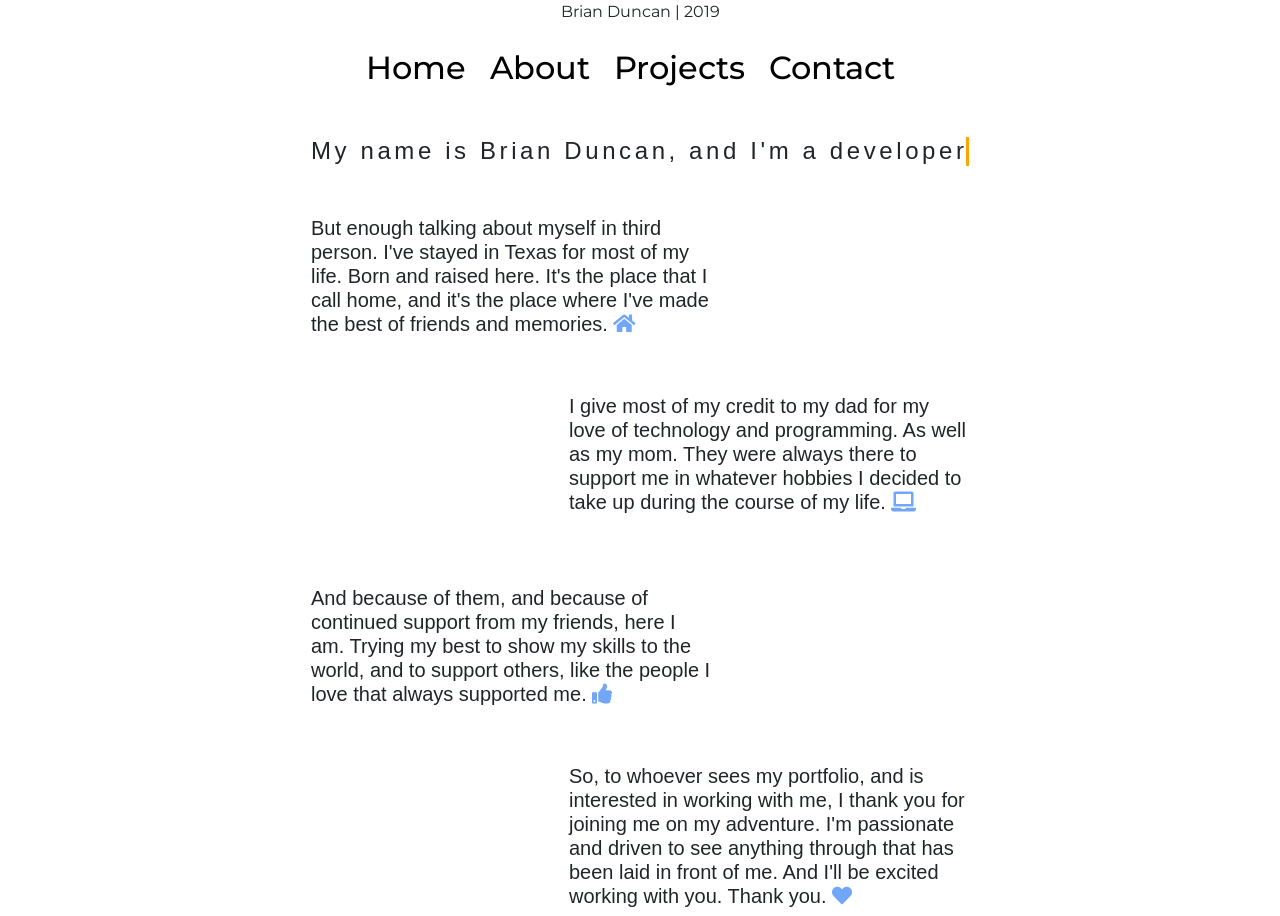
==== about.html @ ef70bf71 "Portfolio v.0.2" ====
<!DOCTYPE html>

<head>
    <title>Brian Duncan - About</title>

    <!-- Bootstrap  -->
    <link rel="stylesheet" href="bootstrap/css/bootstrap.css">
    <script src="bootstrap/js/bootstrap.js"></script>

    <!-- Font Awesome CDN -->
    <link rel="stylesheet" href="https://use.fontawesome.com/releases/v5.7.1/css/all.css" integrity="sha384-fnmOCqbTlWIlj8LyTjo7mOUStjsKC4pOpQbqyi7RrhN7udi9RwhKkMHpvLbHG9Sr" crossorigin="anonymous">

    <!-- Montserrat Font-->
    <link href="https://fonts.googleapis.com/css?family=Montserrat" rel="stylesheet"> 

    <!-- Custom CSS -->
    <link rel="stylesheet" href="style.css">

    <!--
        Color Pallete
    -->
</head>

<body>
        <p class="montserrat_font" style="text-align: center;">Brian Duncan | 2019</p>

        <div class="montserrat_font" id="toolbar">
        <h2 id="toolbar_item" class="text-focus-in" style="display: inline; margin-right: 20px;"><a href="index.html">Home</a></h2>
        <h2 id="toolbar_item" class="text-focus-in" style="display: inline; margin-right: 20px;"><a href="#">About</a></h2>
        <h2 id="toolbar_item" class="text-focus-in" style="display: inline; margin-right: 20px;"><a href="projects.html">Projects</a></h2>
        <h2 id="toolbar_item" class="text-focus-in" style="display: inline; margin-right: 20px;"><a href="contact.html">Contact</a></h2>
        </div>

        <div style="padding-top: 50px; margin: auto; width: 658px;">
            <h4 style="text-align: center;" class="typewriter">My name is Brian Duncan, and I'm a developer.</h4>
            <div class="swing-in-top-fwd" style="width: 400px;">
            <h5 style="padding-top: 50px; word-wrap: inherit;">But enough talking about myself in third person. I've stayed in Texas for most of my life. Born and raised here. It's the place that I call home, and it's the place where I've made the best of friends and memories.  <i style="color: #72a6f9;" class="fas fa-home"></i></h5>
            </div>

            <div class="swing-in-top-fwd" style="width: 400px; float: right; animation-delay: 0.2s">
                <h5 style="padding-top: 50px; word-wrap: inherit;">I give most of my credit to my dad for my love of technology and programming. As well as my mom. They were always there to support me in whatever hobbies I decided to take up during the course of my life.  <i style="color: #72a6f9;" class="fas fa-laptop"></i></h5>
            </div>

            <div class="swing-in-top-fwd" style="width: 400px; margin-top: 200px; animation-delay: 0.4s">
                <h5 style="padding-top: 50px; word-wrap: inherit;">And because of them, and because of continued support from my friends, here I am. Trying my best to show my skills to the world, and to support others, like the people I love that always supported me.  <i style="color: #72a6f9;" class="fas fa-thumbs-up"></i></h5>
            </div>

            <div class="swing-in-top-fwd" style="width: 400px; float: right; animation-delay: 0.6s">
                    <h5 style="padding-top: 50px; word-wrap: inherit;">So, to whoever sees my portfolio, and is interested in working with me, I thank you for joining me on my adventure. I'm passionate and driven to see anything through that has been laid in front of me. And I'll be excited working with you. Thank you.  <i style="color: #72a6f9;" class="fas fa-heart"></i></h5>
            </div>
        </div>
</body>
---- style.css ----
.montserrat_font {
    font-family: 'Montserrat', sans-serif;
}

#toolbar {
    text-align: center;
    margin-top: 25px;
}

#toolbar_item {
    border-bottom: 1px solid rgba(192, 192, 192, 0);
  /* ^- the important bit. RGB 192,192,192 is the same as #C0C0C0*/
  
  -webkit-transition: border 500ms ease;
  -moz-transition: border 500ms ease;
  -ms-transition: border 500ms ease;
  -o-transition: border 500ms ease;
  transition: border 500ms ease; 
}

#toolbar_item:hover {
    border-bottom: 1px solid rgb(100, 100, 100);
}

#profile_picture {
    width: 20%;
    height: 5%;
    border-radius: 100%;
    border: 3px solid rgb(100, 100, 100);
    display: block;
    margin: 0 auto;
    margin-top: 70px;
    margin-bottom: -250px;
}

/* ----------------------------------------------
 * Generated by Animista on 2019-2-10 4:9:33
 * w: http://animista.net, t: @cssanimista
 * ---------------------------------------------- */

/**
 * ----------------------------------------
 * animation slide-in-left
 * ----------------------------------------
 */
 @-webkit-keyframes slide-in-left {
    0% {
      -webkit-transform: translateX(-1000px);
              transform: translateX(-1000px);
      opacity: 0;
    }
    100% {
      -webkit-transform: translateX(0);
              transform: translateX(0);
      opacity: 1;
    }
  }
  @keyframes slide-in-left {
    0% {
      -webkit-transform: translateX(-1000px);
              transform: translateX(-1000px);
      opacity: 0;
    }
    100% {
      -webkit-transform: translateX(0);
              transform: translateX(0);
      opacity: 1;
    }
  }

/* ----------------------------------------------
 * Generated by Animista on 2019-2-10 4:14:37
 * w: http://animista.net, t: @cssanimista
 * ---------------------------------------------- */

/**
 * ----------------------------------------
 * animation swing-in-top-fwd
 * ----------------------------------------
 */
 @-webkit-keyframes swing-in-top-fwd {
    0% {
      -webkit-transform: rotateX(-100deg);
              transform: rotateX(-100deg);
      -webkit-transform-origin: top;
              transform-origin: top;
      opacity: 0;
    }
    100% {
      -webkit-transform: rotateX(0deg);
              transform: rotateX(0deg);
      -webkit-transform-origin: top;
              transform-origin: top;
      opacity: 1;
    }
  }
  @keyframes swing-in-top-fwd {
    0% {
      -webkit-transform: rotateX(-100deg);
              transform: rotateX(-100deg);
      -webkit-transform-origin: top;
              transform-origin: top;
      opacity: 0;
    }
    100% {
      -webkit-transform: rotateX(0deg);
              transform: rotateX(0deg);
      -webkit-transform-origin: top;
              transform-origin: top;
      opacity: 1;
    }
  }
  
  @keyframes blinker {
    50% {
      opacity: 0;
    }
  }


/* ----------------------------------------------
 * Generated by Animista on 2019-2-10 5:46:11
 * w: http://animista.net, t: @cssanimista
 * ---------------------------------------------- */

/**
 * ----------------------------------------
 * animation text-focus-in
 * ----------------------------------------
 */
 @-webkit-keyframes text-focus-in {
    0% {
      -webkit-filter: blur(12px);
              filter: blur(12px);
      opacity: 0;
    }
    100% {
      -webkit-filter: blur(0px);
              filter: blur(0px);
      opacity: 1;
    }
  }
  @keyframes text-focus-in {
    0% {
      -webkit-filter: blur(12px);
              filter: blur(12px);
      opacity: 0;
    }
    100% {
      -webkit-filter: blur(0px);
              filter: blur(0px);
      opacity: 1;
    }
  }
  

  /* ----------------------------------------------
 * Generated by Animista on 2019-2-10 5:35:7
 * w: http://animista.net, t: @cssanimista
 * ---------------------------------------------- */

/**
 * ----------------------------------------
 * animation scale-in-center
 * ----------------------------------------
 */
@-webkit-keyframes scale-in-center {
    0% {
      -webkit-transform: scale(0);
              transform: scale(0);
      opacity: 1;
    }
    100% {
      -webkit-transform: scale(1);
              transform: scale(1);
      opacity: 1;
    }
  }
  @keyframes scale-in-center {
    0% {
      -webkit-transform: scale(0);
              transform: scale(0);
      opacity: 1;
    }
    100% {
      -webkit-transform: scale(1);
              transform: scale(1);
      opacity: 1;
    }
  }
  
  
.slide-in-left {
	-webkit-animation: slide-in-left 0.5s cubic-bezier(0.250, 0.460, 0.450, 0.940) both;
	        animation: slide-in-left 0.5s cubic-bezier(0.250, 0.460, 0.450, 0.940) both;
}

.swing-in-top-fwd {
	-webkit-animation: swing-in-top-fwd 1s cubic-bezier(0.175, 0.885, 0.320, 1.275) both;
	        animation: swing-in-top-fwd 1s cubic-bezier(0.175, 0.885, 0.320, 1.275) both;
}

.blink_me {
    animation: blinker 1s linear infinite;
}

.text-focus-in {
	-webkit-animation: text-focus-in 0.5s cubic-bezier(0.550, 0.085, 0.680, 0.530) both;
	        animation: text-focus-in 0.5s cubic-bezier(0.550, 0.085, 0.680, 0.530) both;
}

.scale-in-center {
	-webkit-animation: scale-in-center 0.5s cubic-bezier(0.250, 0.460, 0.450, 0.940) both;
	        animation: scale-in-center 0.5s cubic-bezier(0.250, 0.460, 0.450, 0.940) both;
}

.typewriter {
    overflow: hidden; /* Ensures the content is not revealed until the animation */
    border-right: .15em solid orange; /* The typwriter cursor */
    white-space: nowrap; /* Keeps the content on a single line */
    margin: 0 auto; /* Gives that scrolling effect as the typing happens */
    letter-spacing: .15em; /* Adjust as needed */
    animation: 
      typing 2s steps(40, end),
      blink-caret .75s step-end infinite;
  }
  
  /* The typing effect */
  @keyframes typing {
    from { width: 0 }
    to { width: 100% }
  }
  
  /* The typewriter cursor effect */
  @keyframes blink-caret {
    from, to { border-color: transparent }
    50% { border-color: orange; }
  }
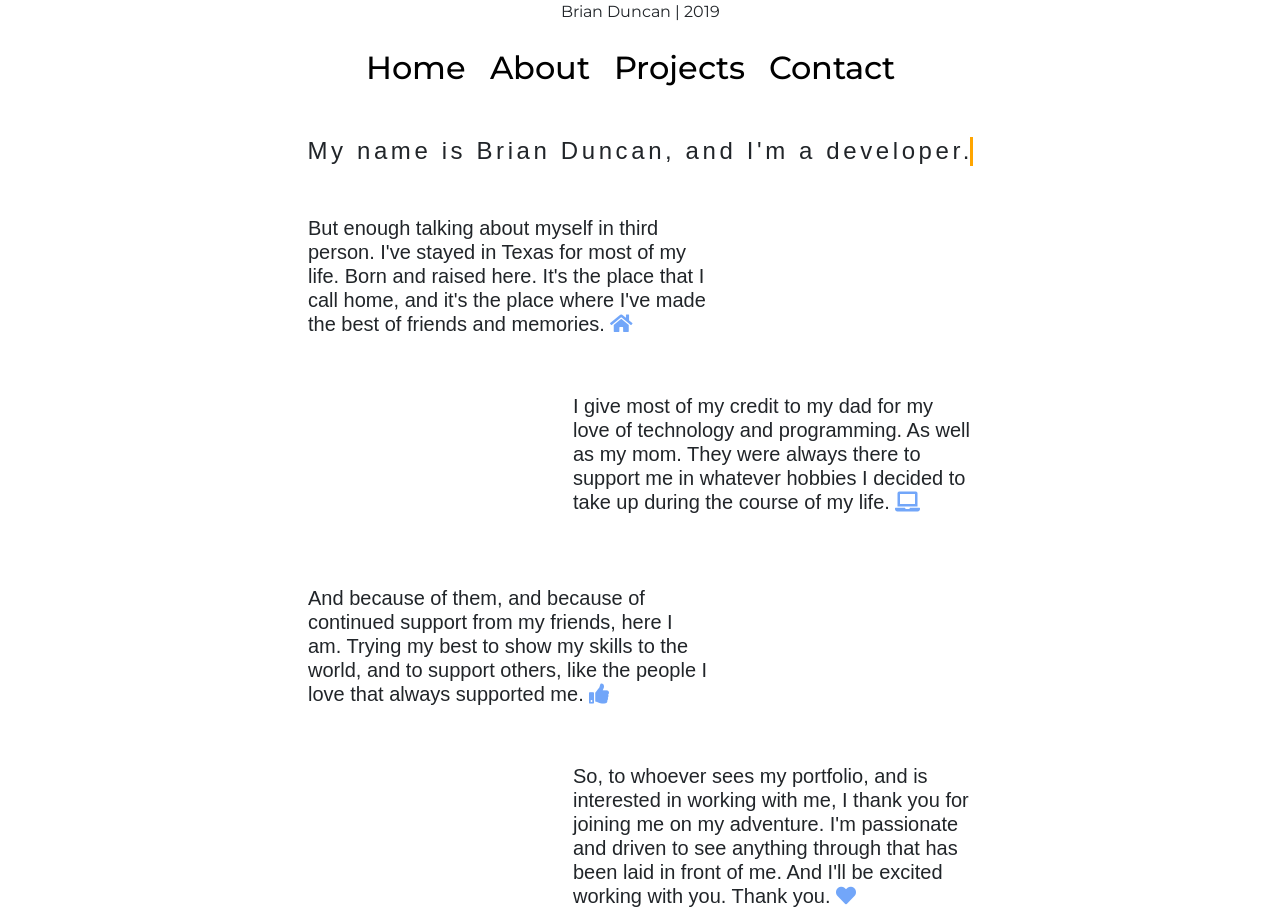
==== commit 26f8c44b: "About Typewriter Update" ====
--- a/about.html
+++ b/about.html
@@ -31,7 +31,7 @@
         <h2 id="toolbar_item" class="text-focus-in" style="display: inline; margin-right: 20px;"><a href="contact.html">Contact</a></h2>
         </div>
 
-        <div style="padding-top: 50px; margin: auto; width: 658px;">
+        <div style="padding-top: 50px; margin: auto; width: 665px;">
             <h4 style="text-align: center;" class="typewriter">My name is Brian Duncan, and I'm a developer.</h4>
             <div class="swing-in-top-fwd" style="width: 400px;">
             <h5 style="padding-top: 50px; word-wrap: inherit;">But enough talking about myself in third person. I've stayed in Texas for most of my life. Born and raised here. It's the place that I call home, and it's the place where I've made the best of friends and memories.  <i style="color: #72a6f9;" class="fas fa-home"></i></h5>
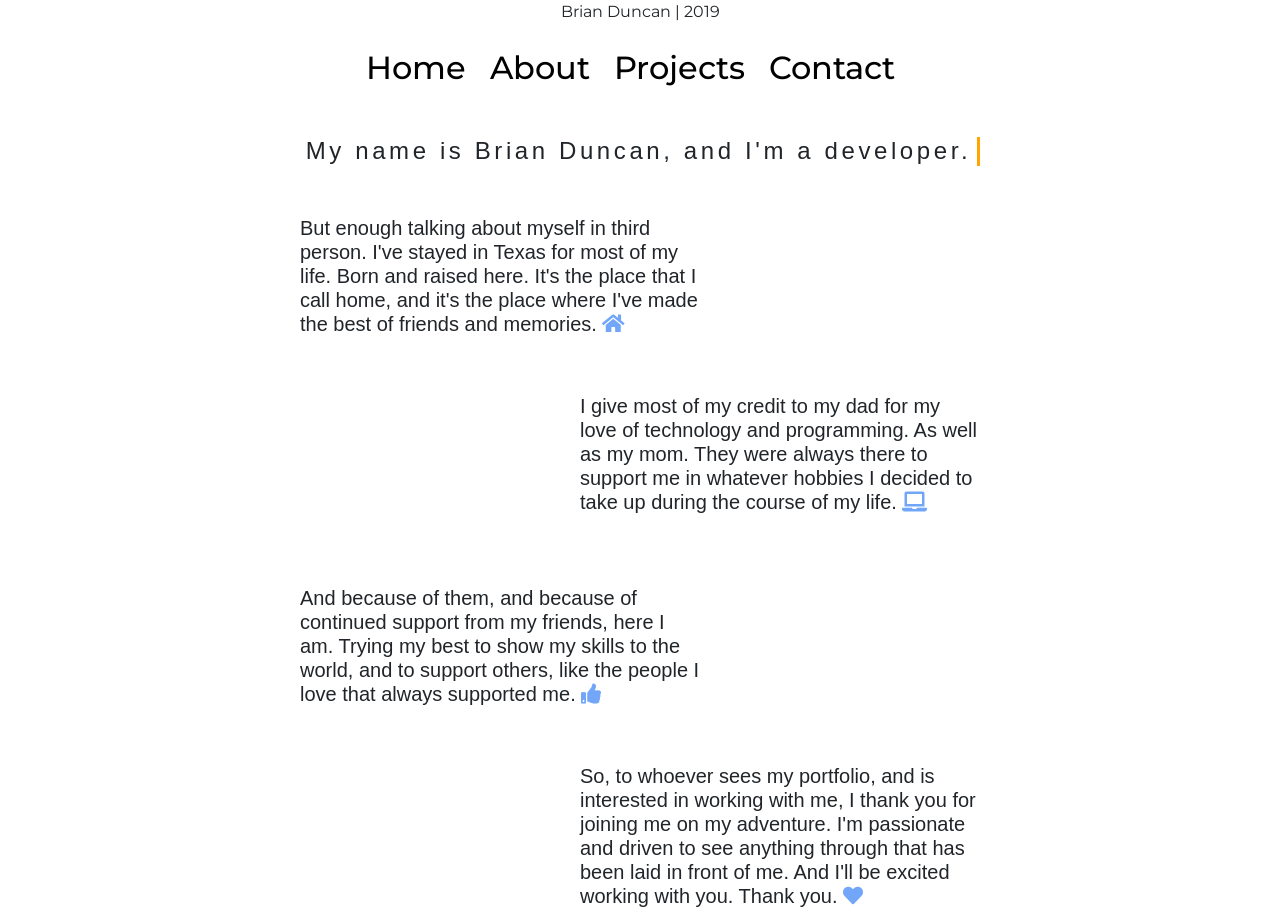
==== commit 7004f310: "About Typewriter Update 2" ====
--- a/about.html
+++ b/about.html
@@ -31,7 +31,7 @@
         <h2 id="toolbar_item" class="text-focus-in" style="display: inline; margin-right: 20px;"><a href="contact.html">Contact</a></h2>
         </div>
 
-        <div style="padding-top: 50px; margin: auto; width: 665px;">
+        <div style="padding-top: 50px; margin: auto; width: 680px;">
             <h4 style="text-align: center;" class="typewriter">My name is Brian Duncan, and I'm a developer.</h4>
             <div class="swing-in-top-fwd" style="width: 400px;">
             <h5 style="padding-top: 50px; word-wrap: inherit;">But enough talking about myself in third person. I've stayed in Texas for most of my life. Born and raised here. It's the place that I call home, and it's the place where I've made the best of friends and memories.  <i style="color: #72a6f9;" class="fas fa-home"></i></h5>
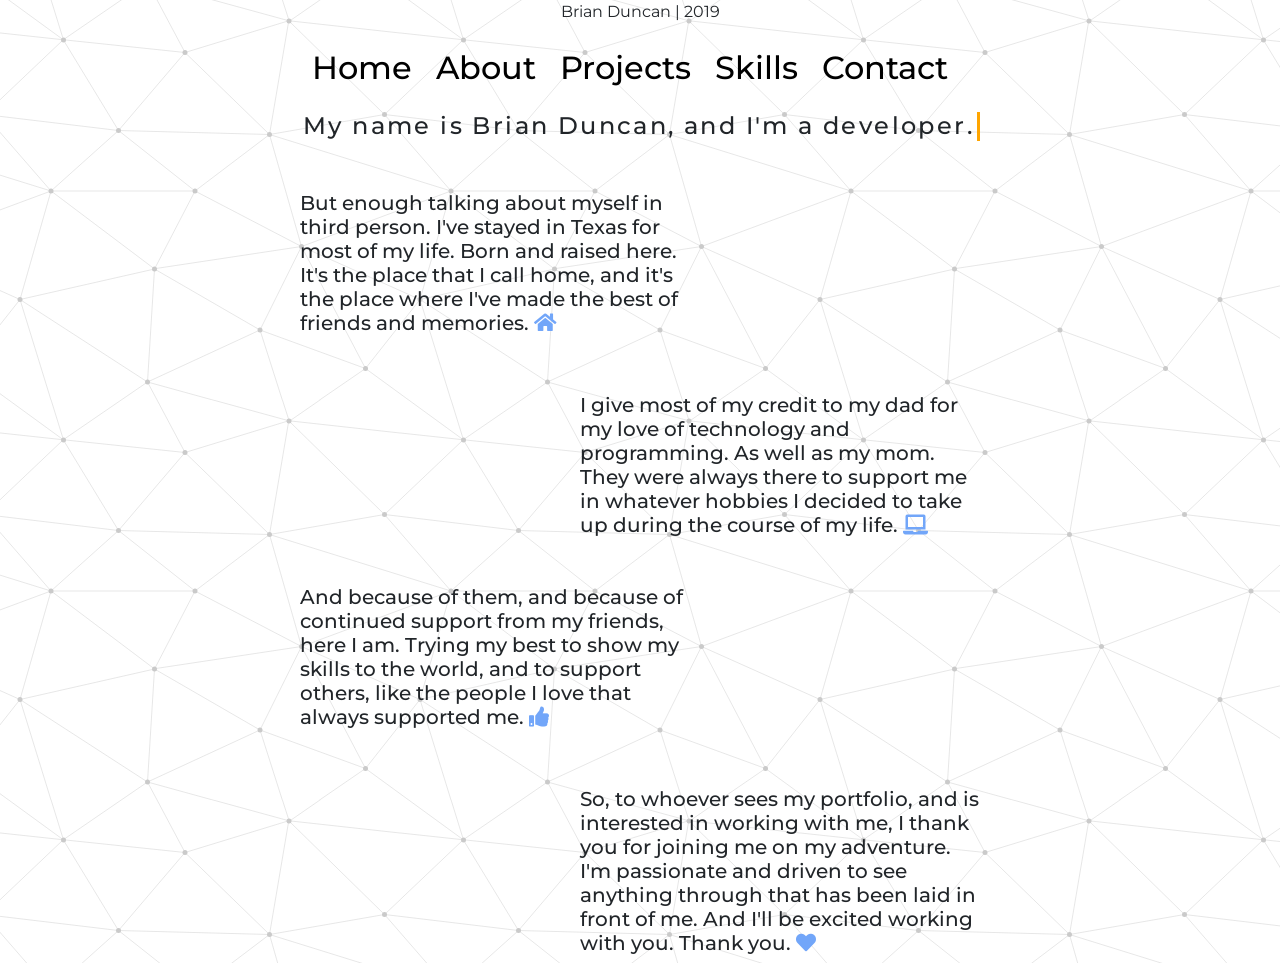
==== commit fe1fd64f: "Update and Added Skills Page Added New Skills Page and Fixed Some Things" ====
--- a/about.html
+++ b/about.html
@@ -28,11 +28,14 @@
         <h2 id="toolbar_item" class="text-focus-in" style="display: inline; margin-right: 20px;"><a href="index.html">Home</a></h2>
         <h2 id="toolbar_item" class="text-focus-in" style="display: inline; margin-right: 20px;"><a href="#">About</a></h2>
         <h2 id="toolbar_item" class="text-focus-in" style="display: inline; margin-right: 20px;"><a href="projects.html">Projects</a></h2>
+        <h2 id="toolbar_item" class="text-focus-in" style="display: inline; margin-right: 20px;"><a href="skills.html">Skills</a></h2>
         <h2 id="toolbar_item" class="text-focus-in" style="display: inline; margin-right: 20px;"><a href="contact.html">Contact</a></h2>
         </div>
 
-        <div style="padding-top: 50px; margin: auto; width: 680px;">
-            <h4 style="text-align: center;" class="typewriter">My name is Brian Duncan, and I'm a developer.</h4>
+        <div class="montserrat_font" style="padding-top: 25px; margin: auto; width: 680px;">
+            <div class="typewriter">
+            <h4 style="text-align: center;">My name is Brian Duncan, and I'm a developer.</h4>
+            </div>
             <div class="swing-in-top-fwd" style="width: 400px;">
             <h5 style="padding-top: 50px; word-wrap: inherit;">But enough talking about myself in third person. I've stayed in Texas for most of my life. Born and raised here. It's the place that I call home, and it's the place where I've made the best of friends and memories.  <i style="color: #72a6f9;" class="fas fa-home"></i></h5>
             </div>
@@ -46,7 +49,7 @@
             </div>
 
             <div class="swing-in-top-fwd" style="width: 400px; float: right; animation-delay: 0.6s">
-                    <h5 style="padding-top: 50px; word-wrap: inherit;">So, to whoever sees my portfolio, and is interested in working with me, I thank you for joining me on my adventure. I'm passionate and driven to see anything through that has been laid in front of me. And I'll be excited working with you. Thank you.  <i style="color: #72a6f9;" class="fas fa-heart"></i></h5>
+                <h5 style="padding-top: 50px; word-wrap: inherit;">So, to whoever sees my portfolio, and is interested in working with me, I thank you for joining me on my adventure. I'm passionate and driven to see anything through that has been laid in front of me. And I'll be excited working with you. Thank you.  <i style="color: #72a6f9;" class="fas fa-heart"></i></h5>
             </div>
         </div>
 </body>
--- a/style.css
+++ b/style.css
@@ -1,3 +1,8 @@
+body {
+    background-color: #ffffff;
+    background-image: url("data:image/svg+xml,%3Csvg xmlns='http://www.w3.org/2000/svg' width='400' height='400' viewBox='0 0 800 800'%3E%3Cg fill='none' stroke='%23cfcfcf' stroke-width='1'%3E%3Cpath d='M769 229L1037 260.9M927 880L731 737 520 660 309 538 40 599 295 764 126.5 879.5 40 599-197 493 102 382-31 229 126.5 79.5-69-63'/%3E%3Cpath d='M-31 229L237 261 390 382 603 493 308.5 537.5 101.5 381.5M370 905L295 764'/%3E%3Cpath d='M520 660L578 842 731 737 840 599 603 493 520 660 295 764 309 538 390 382 539 269 769 229 577.5 41.5 370 105 295 -36 126.5 79.5 237 261 102 382 40 599 -69 737 127 880'/%3E%3Cpath d='M520-140L578.5 42.5 731-63M603 493L539 269 237 261 370 105M902 382L539 269M390 382L102 382'/%3E%3Cpath d='M-222 42L126.5 79.5 370 105 539 269 577.5 41.5 927 80 769 229 902 382 603 493 731 737M295-36L577.5 41.5M578 842L295 764M40-201L127 80M102 382L-261 269'/%3E%3C/g%3E%3Cg fill='%23cacaca'%3E%3Ccircle cx='769' cy='229' r='5'/%3E%3Ccircle cx='539' cy='269' r='5'/%3E%3Ccircle cx='603' cy='493' r='5'/%3E%3Ccircle cx='731' cy='737' r='5'/%3E%3Ccircle cx='520' cy='660' r='5'/%3E%3Ccircle cx='309' cy='538' r='5'/%3E%3Ccircle cx='295' cy='764' r='5'/%3E%3Ccircle cx='40' cy='599' r='5'/%3E%3Ccircle cx='102' cy='382' r='5'/%3E%3Ccircle cx='127' cy='80' r='5'/%3E%3Ccircle cx='370' cy='105' r='5'/%3E%3Ccircle cx='578' cy='42' r='5'/%3E%3Ccircle cx='237' cy='261' r='5'/%3E%3Ccircle cx='390' cy='382' r='5'/%3E%3C/g%3E%3C/svg%3E");
+}
+
 .montserrat_font {
     font-family: 'Montserrat', sans-serif;
 }
@@ -23,14 +28,18 @@
 }
 
 #profile_picture {
-    width: 20%;
+    width: 12%;
     height: 5%;
     border-radius: 100%;
     border: 3px solid rgb(100, 100, 100);
     display: block;
     margin: 0 auto;
-    margin-top: 70px;
-    margin-bottom: -250px;
+    margin-top: 115px;
+    margin-bottom: -230px;
+}
+
+i {
+    color: #72a6f9;
 }
 
 /* ----------------------------------------------
@@ -188,6 +197,42 @@
       opacity: 1;
     }
   }
+
+  /* ----------------------------------------------
+ * Generated by Animista on 2019-2-10 6:58:1
+ * w: http://animista.net, t: @cssanimista
+ * ---------------------------------------------- */
+
+/**
+ * ----------------------------------------
+ * animation tracking-in-expand
+ * ----------------------------------------
+ */
+@-webkit-keyframes tracking-in-expand {
+    0% {
+      letter-spacing: -0.5em;
+      opacity: 0;
+    }
+    40% {
+      opacity: 0.6;
+    }
+    100% {
+      opacity: 1;
+    }
+  }
+  @keyframes tracking-in-expand {
+    0% {
+      letter-spacing: -0.5em;
+      opacity: 0;
+    }
+    40% {
+      opacity: 0.6;
+    }
+    100% {
+      opacity: 1;
+    }
+  }
+  
   
   
 .slide-in-left {
@@ -214,25 +259,30 @@
 	        animation: scale-in-center 0.5s cubic-bezier(0.250, 0.460, 0.450, 0.940) both;
 }
 
-.typewriter {
-    overflow: hidden; /* Ensures the content is not revealed until the animation */
-    border-right: .15em solid orange; /* The typwriter cursor */
-    white-space: nowrap; /* Keeps the content on a single line */
-    margin: 0 auto; /* Gives that scrolling effect as the typing happens */
-    letter-spacing: .15em; /* Adjust as needed */
-    animation: 
-      typing 2s steps(40, end),
-      blink-caret .75s step-end infinite;
-  }
-  
-  /* The typing effect */
-  @keyframes typing {
-    from { width: 0 }
-    to { width: 100% }
-  }
-  
-  /* The typewriter cursor effect */
-  @keyframes blink-caret {
-    from, to { border-color: transparent }
-    50% { border-color: orange; }
-  }+  .tracking-in-expand {
+	-webkit-animation: tracking-in-expand 0.7s cubic-bezier(0.215, 0.610, 0.355, 1.000) both;
+	        animation: tracking-in-expand 0.7s cubic-bezier(0.215, 0.610, 0.355, 1.000) both;
+}
+
+.typewriter h4 {
+  overflow: hidden; /* Ensures the content is not revealed until the animation */
+  border-right: .15em solid orange; /* The typwriter cursor */
+  white-space: nowrap; /* Keeps the content on a single line */
+  margin: 0 auto; /* Gives that scrolling effect as the typing happens */
+  letter-spacing: .10em; /* Adjust as needed */
+  animation: 
+    typing 2s steps(30, end),
+    blinking-cursor .5s step-end infinite;
+}
+
+/* The typing effect */
+@keyframes typing {
+  from { width: 0 }
+  to { width: 100% }
+}
+
+/* The typewriter cursor effect */
+@keyframes blinking-cursor {
+  from, to { border-color: transparent }
+  50% { border-color: orange; }
+}
